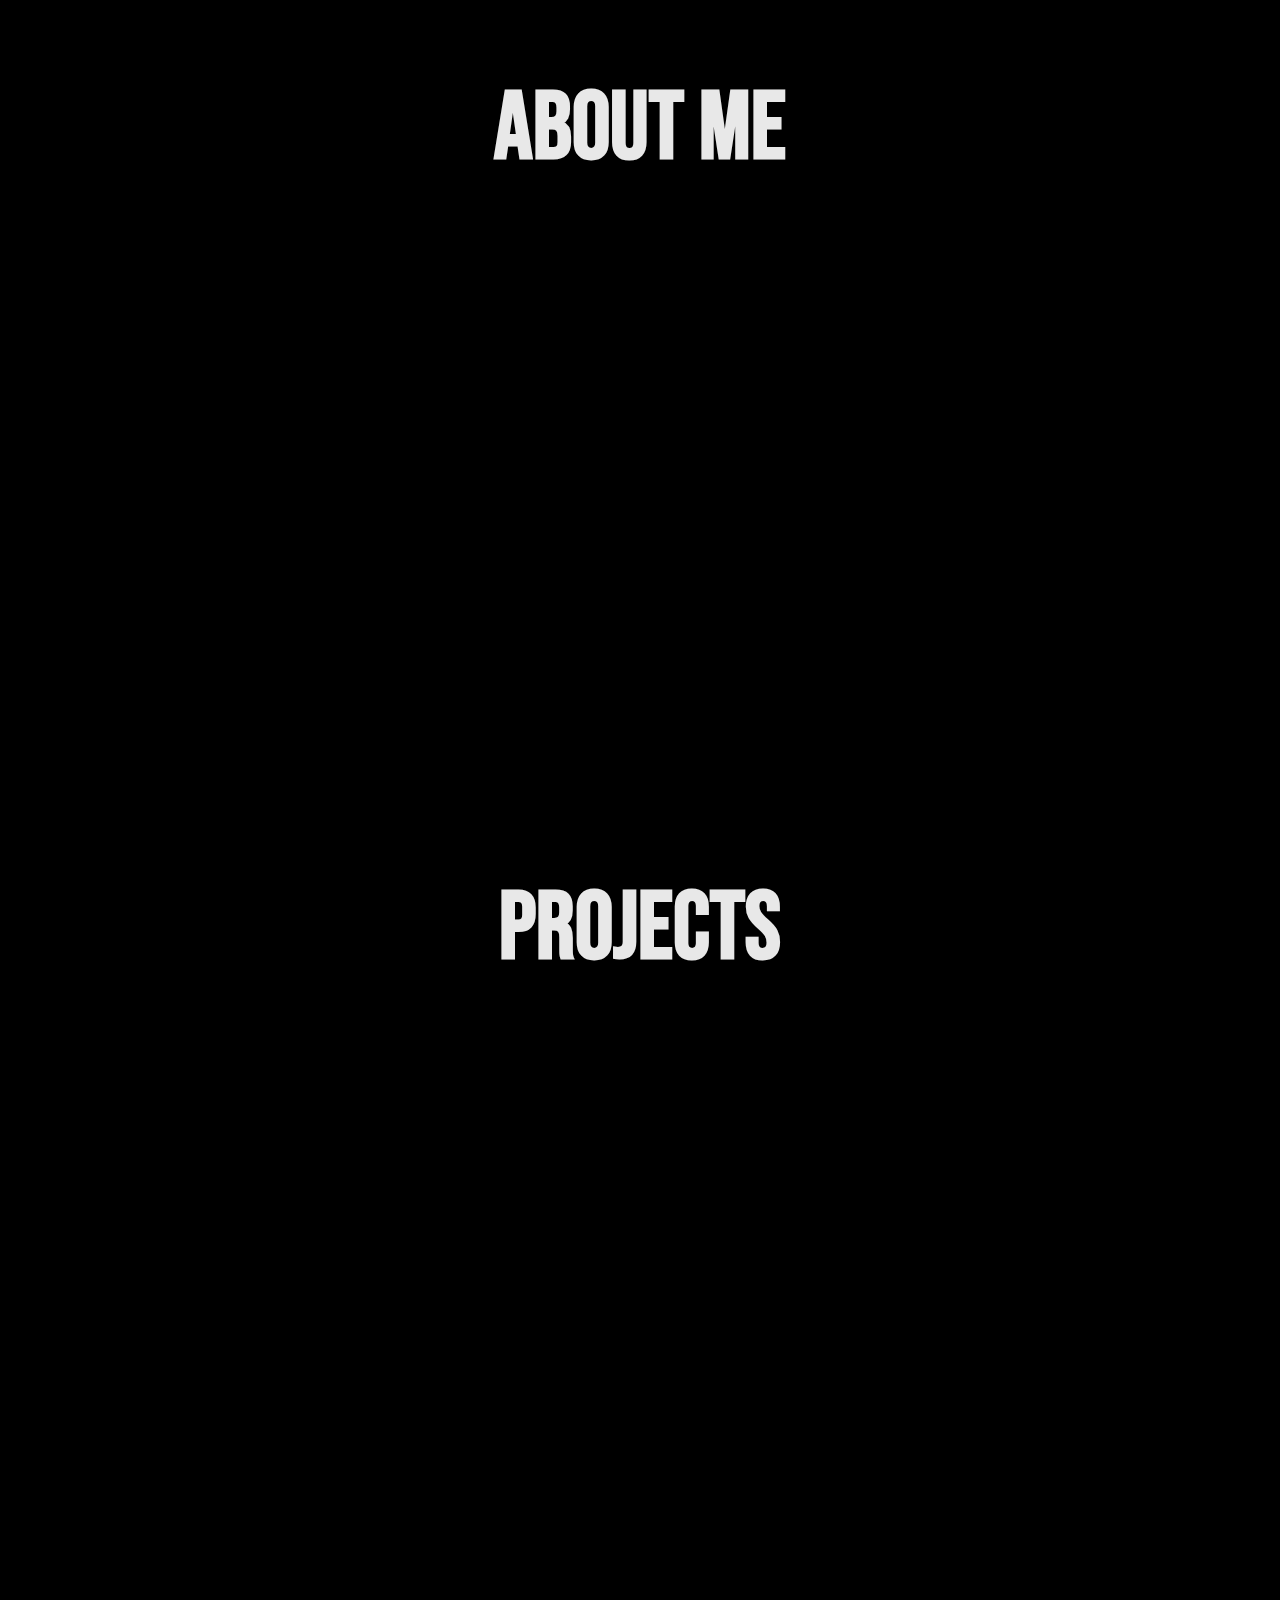
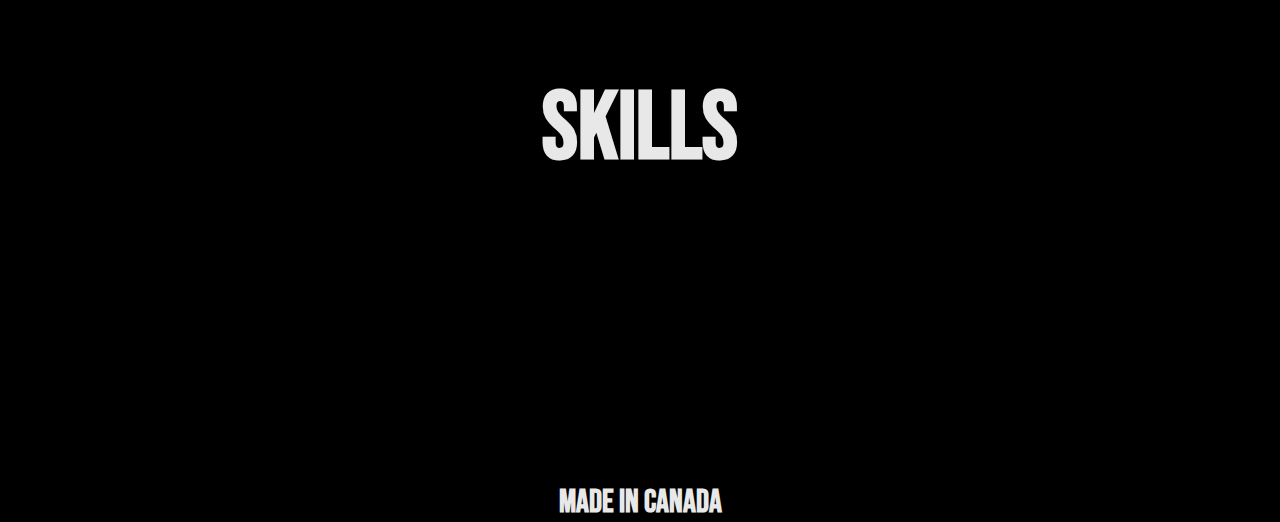
==== fullpage.html @ 36fce8a0 "new page added for all content" ====
<!DOCTYPE html>
<html lang="en">
<head>
    <meta charset="UTF-8">
    <meta name="viewport" content="width=device-width, initial-scale=1.0">
    <link rel="stylesheet" href="fullpage.css">
    <link rel="preconnect" href="https://fonts.googleapis.com">
<link rel="preconnect" href="https://fonts.gstatic.com" crossorigin>
<link href="https://fonts.googleapis.com/css2?family=Bebas+Neue&display=swap" rel="stylesheet">
    <title>Lucas Greulich</title>
</head>
<body>
    <main>
<section id="about_me">
            <h1>About Me</h1>
        </section>
        <section id="project_box">
            <h1 id="proj_h1">Projects</h1>
            <div id="project_sec">
            <div class="projects">

            </div>
            <div class="projects">

            </div>
            <div class="projects">

            </div>
        </div>
        </section>
        <section id="skills">
            <h1>Skills</h1>
        </section>
    </main>
    <footer>
        <h6>Made in Canada</h6>
    </footer>
</body>
---- fullpage.css ----
body{
    background-color: black;
    font-family: 'Bebas Neue', sans-serif;
    color: #e8e8e8;
    font-size: 3rem;
}
#about_me{
    height: 50rem;
    display: flex;
    justify-content: center;
}
#project_box{
    height: 50rem;
    display: flex;
    justify-content: center;

}
#skills{
    height: 25rem;
    display: flex;
    justify-content: center;
}
footer{
    height: 5rem;
    display: flex;
    justify-content: center;
}
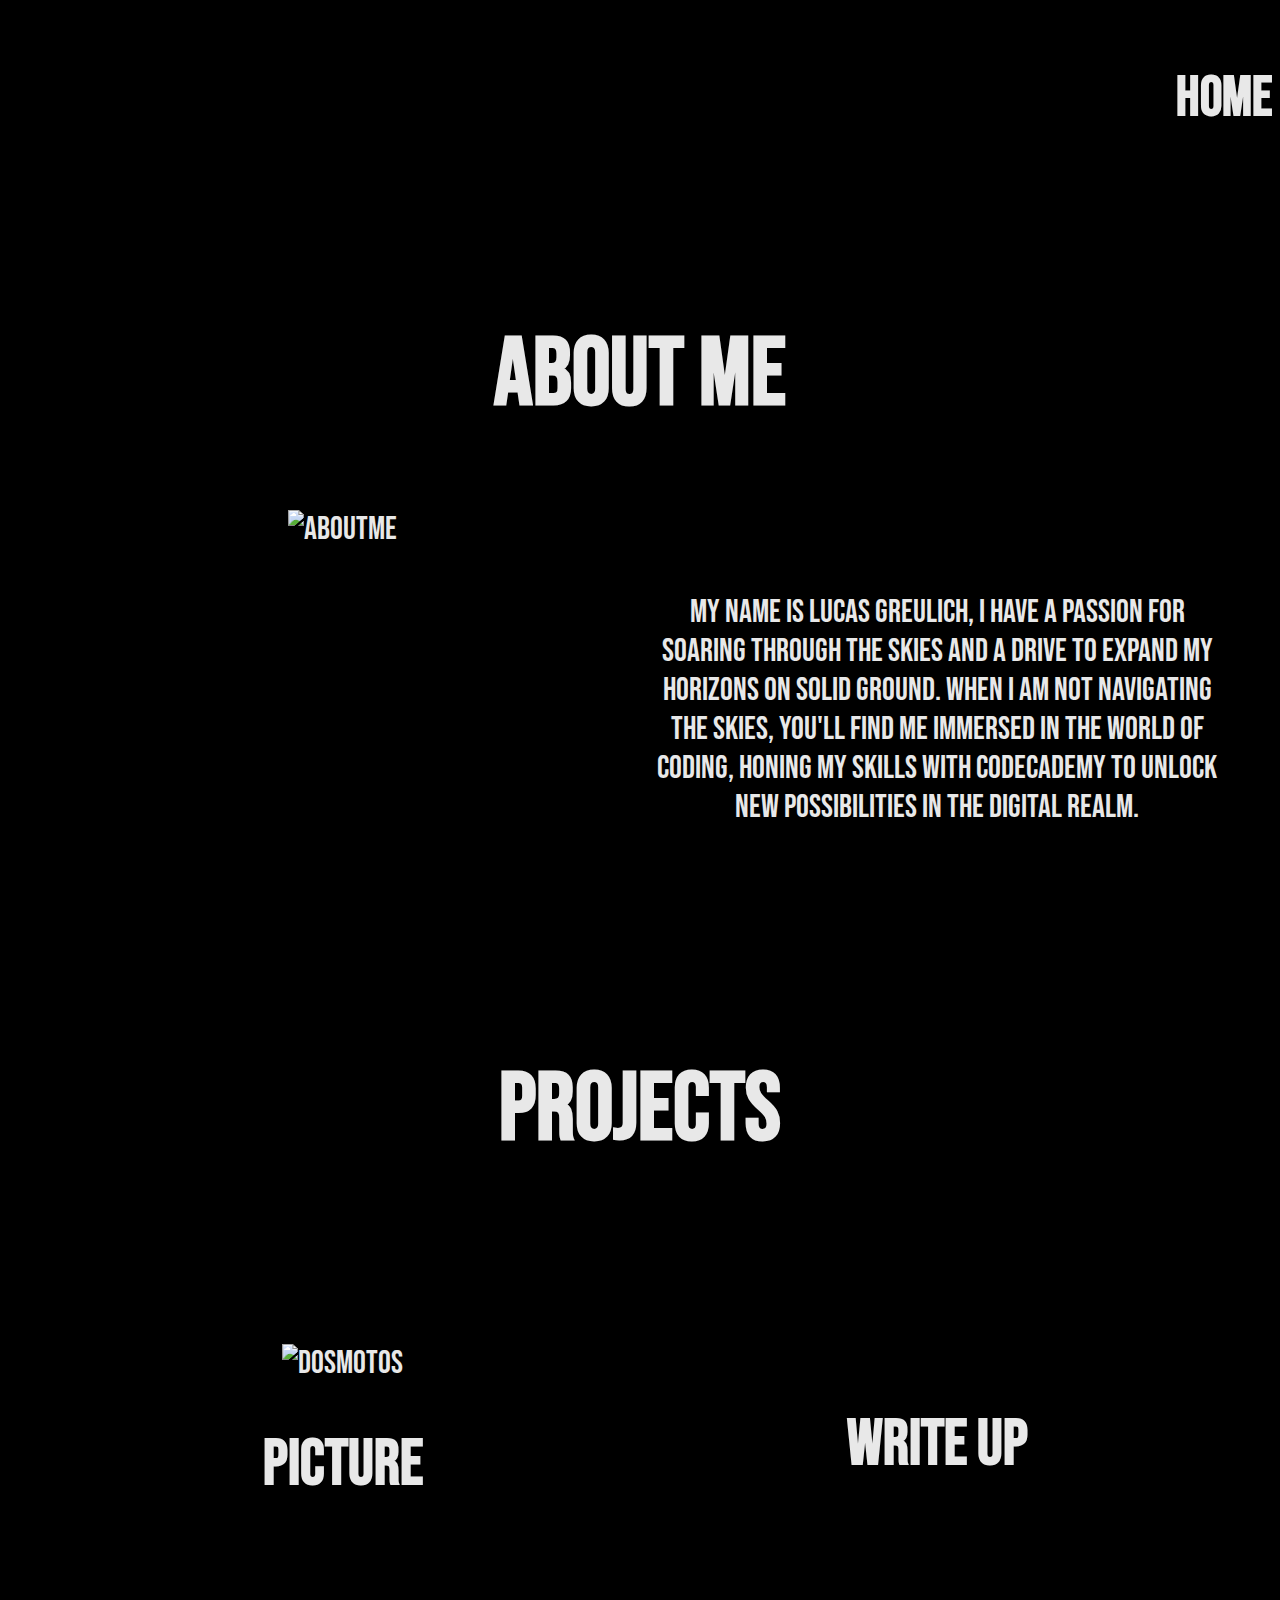
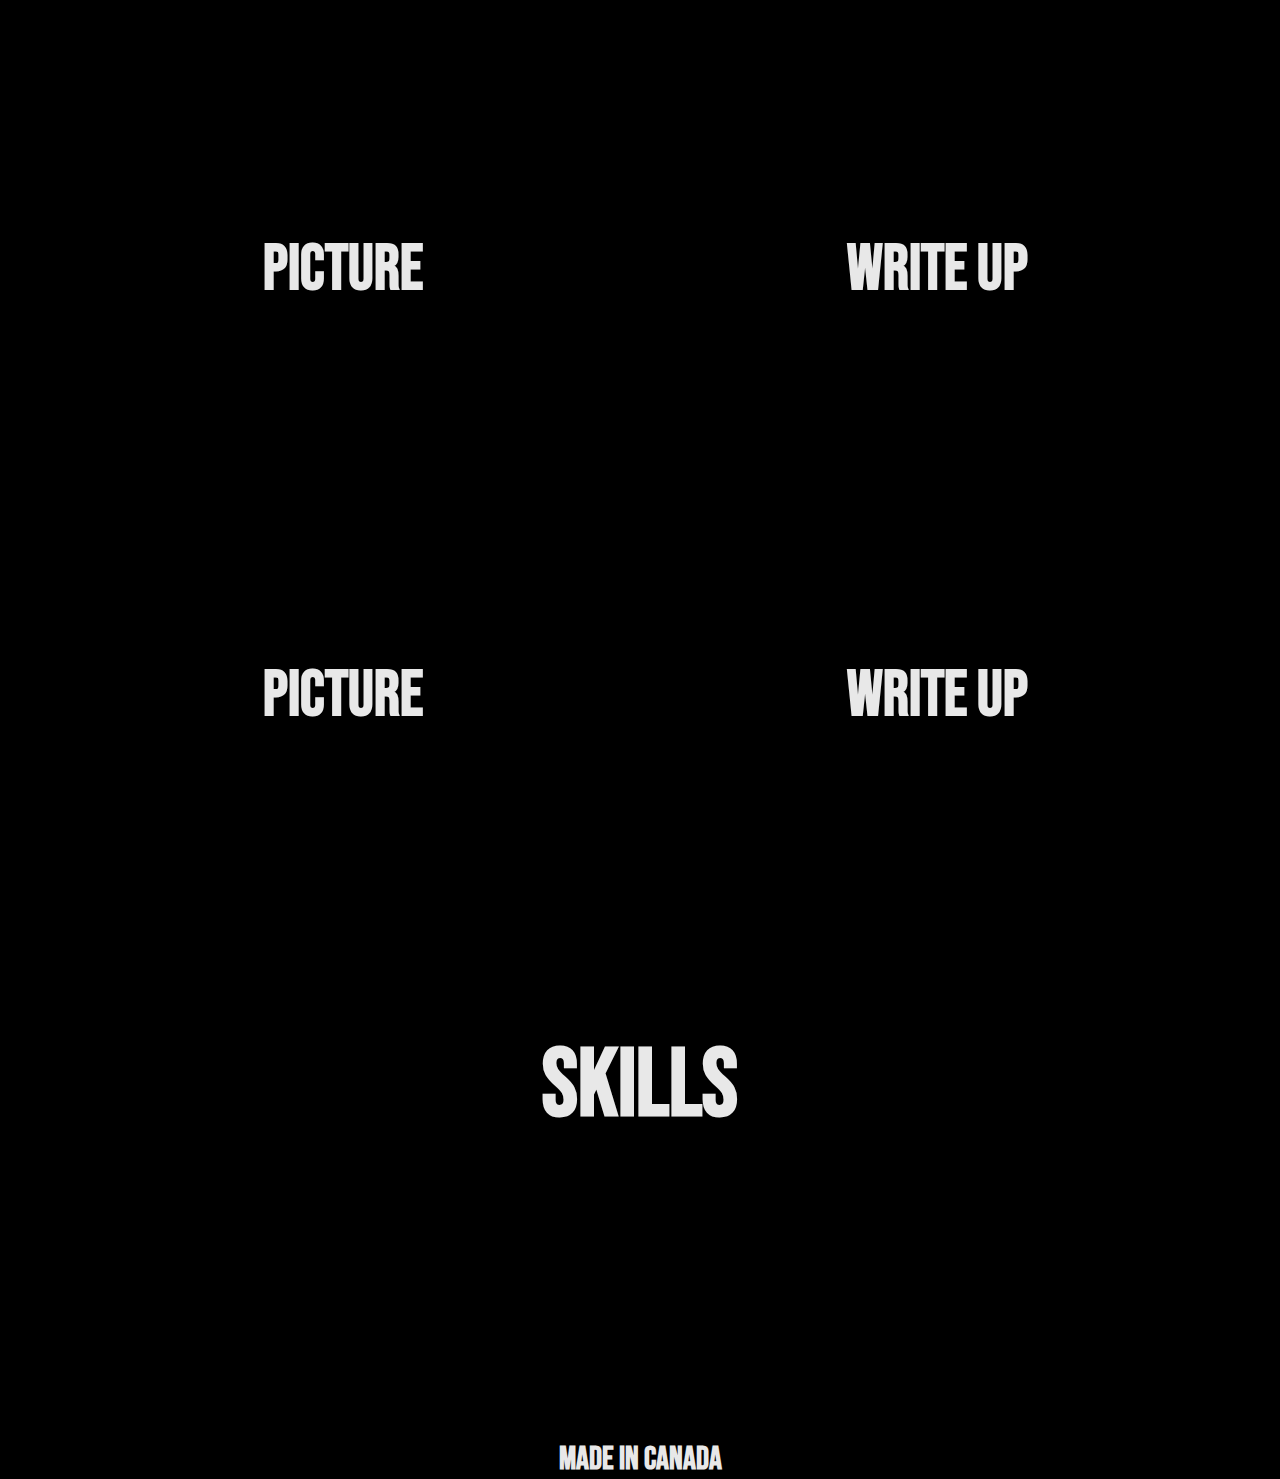
==== commit 55759835: "formatting of the projects section" ====
--- a/fullpage.html
+++ b/fullpage.html
@@ -10,24 +10,67 @@
     <title>Lucas Greulich</title>
 </head>
 <body>
+    <header>
+        <h3 onmouseover="mouseOver(this)" onmouseout="mouseOut(this)"><a href="index.html">Home</a></h3>
+    </header>
     <main>
 <section id="about_me">
             <h1>About Me</h1>
+            <div id="inme">
+                <div class="me" id="mypicture">
+                    <img src="C:\Users\lucas\OneDrive\Desktop\Projects\portfolio2\lucas-plane.JPG" alt="aboutme">
+
+                </div>
+                <div class="me">
+                    <p>My name is Lucas Greulich, 
+                        I have a passion for soaring through the skies and a drive
+                        to expand my horizons on solid ground.
+                        When I am not navigating the skies,
+                        you'll find me immersed in the world of coding,
+                        honing my skills with Codecademy to unlock new possibilities
+                        in the digital realm.</p>
+                </div>
+            </div>
         </section>
-        <section id="project_box">
-            <h1 id="proj_h1">Projects</h1>
-            <div id="project_sec">
-            <div class="projects">
+        <section class="open-sec">
 
+        </section>
+        <!---Projects section-->
+        <section id="projects">
+            <div class="inme">
+            <h1 id="project-header">Projects</h1>
             </div>
-            <div class="projects">
+            <div class="pro">
+                <div class="me">
+                    <img src="dasmotos.png" alt="Dosmotos">
+                    <h1>picture</h1>
+                </div>
+                <div class="me">
+                    <h1>write up</h1>
+                </div>
+            </div>
 
+            <div class="pro">
+                <div class="me">
+                    <h1>picture</h1>
+                </div>
+                <div class="me">
+                    <h1>write up</h1>
+                </div>
             </div>
-            <div class="projects">
 
+            <div class="pro">
+                <div class="me">
+                    <h1>picture</h1>
+                </div>
+                <div class="me">
+                    <h1>write up</h1>
+                </div>
             </div>
-        </div>
         </section>
+
+        <br>
+        <!--Skills section-->
         <section id="skills">
             <h1>Skills</h1>
         </section>
@@ -35,4 +78,5 @@
     <footer>
         <h6>Made in Canada</h6>
     </footer>
+    <script src="script.js"></script>
 </body>--- a/fullpage.css
+++ b/fullpage.css
@@ -4,17 +4,61 @@
     color: #e8e8e8;
     font-size: 3rem;
 }
+header{
+    display: flex;
+    justify-content: end;
+}
+header a {
+    text-decoration: none;
+    color: inherit;
+}
 #about_me{
     height: 50rem;
     display: flex;
     justify-content: center;
+    flex-direction: column;
 }
-#project_box{
-    height: 50rem;
+#about_me h1{
     display: flex;
     justify-content: center;
+}
+#inme{
+    width: 100%;
+    display: flex;
+    justify-content: center;
+}
+.me{
+    width: 45%;
+    height: 25rem;
+    margin: 1%;
+    background-color: black;
+    overflow: hidden;
+    display: flex;
+    justify-content: center;
+    align-items: center;
+    flex-direction: column;
+    font-size: 2rem;
+    text-align: center;
+}
+#mypicture img{
+    height: 25rem;
+    display: flex;
+}
+#projects{
+    display: flex;
+    flex-direction: column;
+    justify-content: center;
+}
+#project-header{
+    display: flex;
+    justify-content: center;
+}
+.pro{
+    display: flex;
+    justify-content: center;
+    flex-direction: row;
+}
 
-}
 #skills{
     height: 25rem;
     display: flex;
